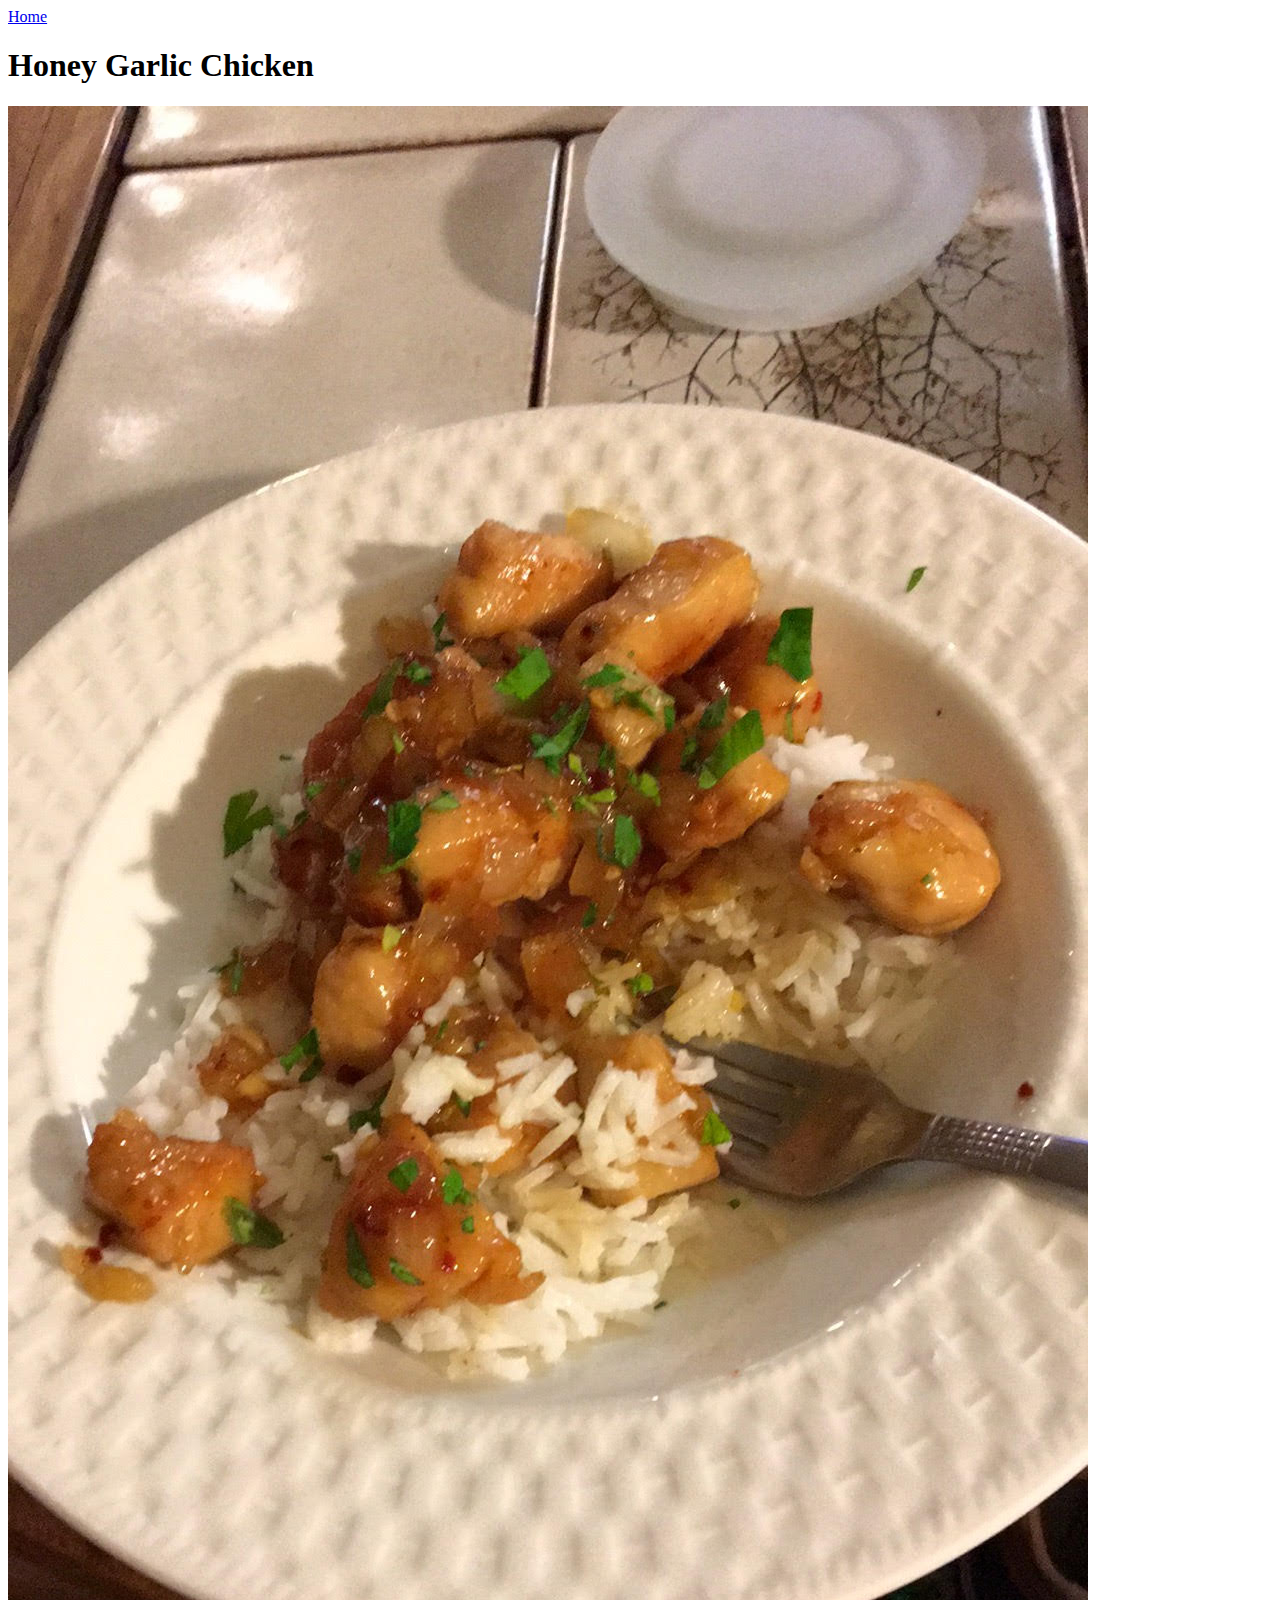
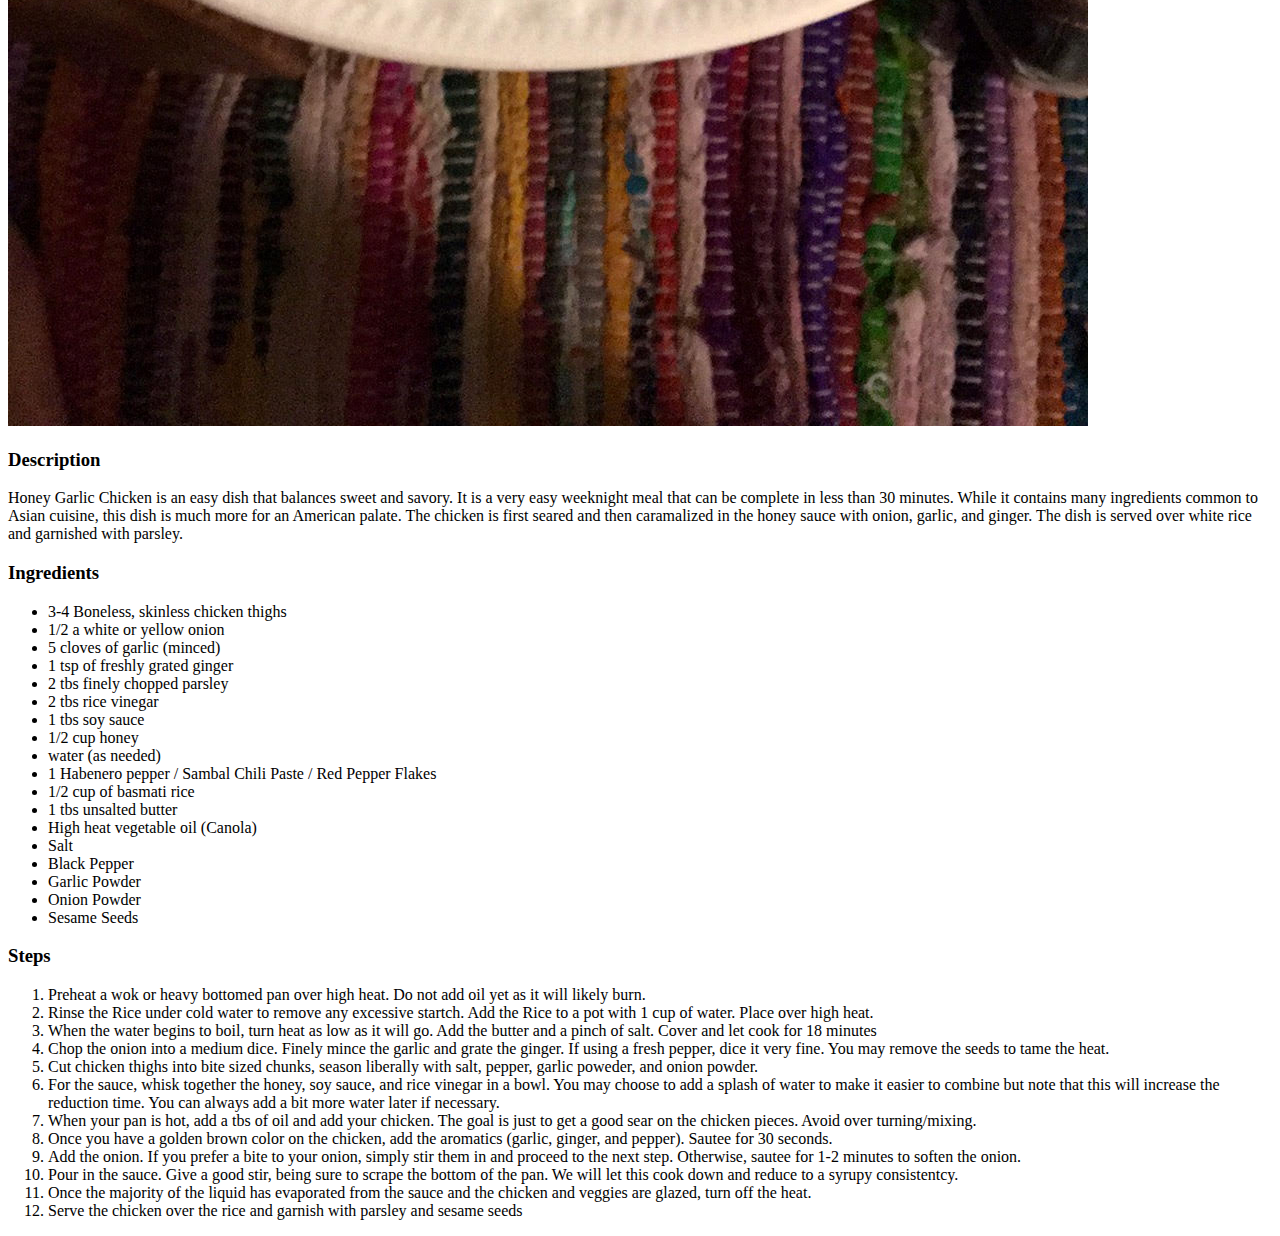
==== recipes/honeygarlicchicken.html @ f98927f2 "Odin Recipe Website Project, initial creation of homepage, and 3 recipes with pictures" ====
<!DOCTYPE html>
<html lang="en">
<head>
    <meta charset="UTF-8">
    <meta http-equiv="X-UA-Compatible" content="IE=edge">
    <meta name="viewport" content="width=device-width, initial-scale=1.0">
    <title>Honey Garlic Chicken Recipe</title>
</head>
    <body>
    <a href="../index.html">Home</a>
    <h1>Honey Garlic Chicken</h1>
    <img src="../images/honeygarlicchicken.jpg">
    <h3>Description</h3>
    <p>
        Honey Garlic Chicken is an easy dish that balances sweet and savory. It is a very easy 
        weeknight meal that can be complete in less than 30 minutes. While it contains many 
        ingredients common to Asian cuisine, this dish is much more for an American palate. 
        The chicken is first seared and then caramalized in the honey sauce with onion, garlic, 
        and ginger. The dish is served over white rice and garnished with parsley.
    </p>
    <h3>Ingredients</h3>
    <ul>
        <li>3-4 Boneless, skinless chicken thighs</li>
        <li>1/2 a white or yellow onion</li>
        <li>5 cloves of garlic (minced)</li>
        <li>1 tsp of freshly grated ginger</li>
        <li>2 tbs finely chopped parsley</li>
        <li>2 tbs rice vinegar</li>
        <li>1 tbs soy sauce</li>
        <li>1/2 cup honey</li>
        <li>water (as needed)</li>
        <li>1 Habenero pepper / Sambal Chili Paste / Red Pepper Flakes</li>
        <li>1/2 cup of basmati rice</li>
        <li>1 tbs unsalted butter</li>
        <li>High heat vegetable oil (Canola)</li>
        <li>Salt</li>
        <li>Black Pepper</li>
        <li>Garlic Powder</li>
        <li>Onion Powder</li>
        <li>Sesame Seeds</li>
    </ul>
    <h3>Steps</h3>
    <ol>
        <li>Preheat a wok or heavy bottomed pan over high heat. Do not add oil yet as it
            will likely burn.
        </li>
        <li>Rinse the Rice under cold water to remove any excessive startch. Add the Rice to 
            a pot with 1 cup of water. Place over high heat.
        </li>
        <li>When the water begins to boil, turn heat as low as it will go. 
            Add the butter and a pinch of salt. Cover and let cook for 18 minutes</li>
        <li>Chop the onion into a medium dice. Finely mince the garlic and grate the ginger.
            If using a fresh pepper, dice it very fine. You may remove the seeds to tame the heat.
        </li>
        <li>Cut chicken thighs into bite sized chunks, season liberally with salt, pepper, garlic 
            poweder, and onion powder.
        </li>
        <li>For the sauce, whisk together the honey, soy sauce, and rice vinegar in a bowl. 
            You may choose to add a splash of water to make it easier to combine but note that 
            this will increase the reduction time. You can always add a bit more water later if 
            necessary.
        </li>
        <li>When your pan is hot, add a tbs of oil and add your chicken. The goal is just to get 
            a good sear on the chicken pieces. Avoid over turning/mixing. 
        </li>
        <li>Once you have a golden brown color on the chicken, add the aromatics (garlic, ginger, 
            and pepper). Sautee for 30 seconds.
        </li>
        <li>Add the onion. If you prefer a bite to your onion, simply stir them in and proceed to 
            the next step. Otherwise, sautee for 1-2 minutes to soften the onion.
        </li>
        <li>Pour in the sauce. Give a good stir, being sure to scrape the bottom of the pan. We will
            let this cook down and reduce to a syrupy consistentcy. 
        </li>
        <li>Once the majority of the liquid has evaporated from the sauce and the chicken and 
            veggies are glazed, turn off the heat.
        </li>
        <li>Serve the chicken over the rice and garnish with parsley and sesame seeds</li>
    </ol>
</body>
</html>
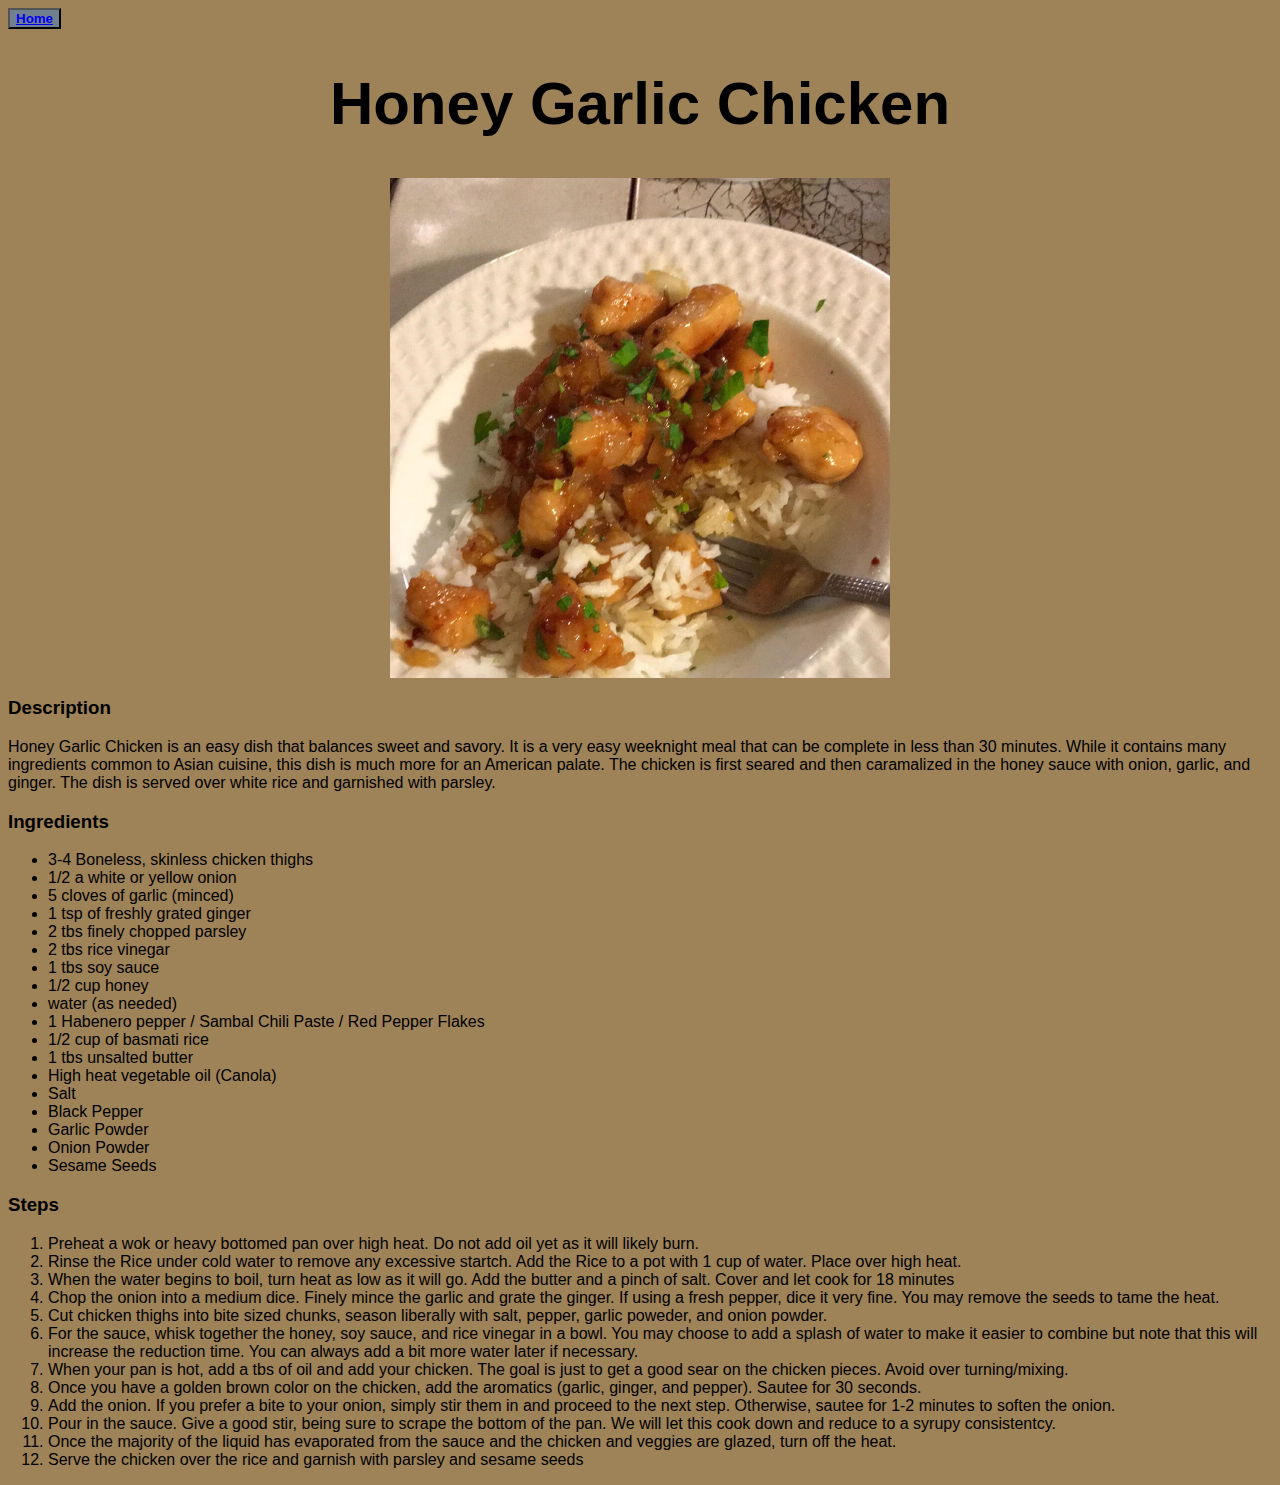
==== commit 1708d51d: "Added 1 css style sheet for all webpages, minor html changes to accomodate addition of css" ====
--- a/recipes/honeygarlicchicken.html
+++ b/recipes/honeygarlicchicken.html
@@ -5,11 +5,12 @@
     <meta http-equiv="X-UA-Compatible" content="IE=edge">
     <meta name="viewport" content="width=device-width, initial-scale=1.0">
     <title>Honey Garlic Chicken Recipe</title>
+    <link rel="stylesheet" href="../style.css">
 </head>
     <body>
-    <a href="../index.html">Home</a>
-    <h1>Honey Garlic Chicken</h1>
-    <img src="../images/honeygarlicchicken.jpg">
+    <button><a href="../index.html">Home</a></button>
+    <h1 class="title">Honey Garlic Chicken</h1>
+    <img class="photo" src="../images/honeygarlicchicken.jpg">
     <h3>Description</h3>
     <p>
         Honey Garlic Chicken is an easy dish that balances sweet and savory. It is a very easy 
--- a/style.css
+++ b/style.css
@@ -0,0 +1,72 @@
+* {
+    font-family:Arial, Helvetica, sans-serif;
+}
+
+body {
+    background-color:rgb(158, 130, 88);
+}
+
+button {
+    background-color: slategray;
+    font-weight: bold;
+}
+
+.title {
+    color: black;
+    text-align: center;
+    font-weight: bold;
+    font-size: 60px;
+}
+
+.title-alt {
+    text-align: center;
+    font-weight: bold;
+    font-size: 100px;
+    -webkit-background-clip: text;
+    background-clip: text;
+    background-image: url(./images/titlebg.jpg);
+    color: transparent;
+}
+
+.thumbnail {
+    height: auto;
+    width: 250px;
+    background-color: gray;
+}
+
+.left {
+    text-align: left;
+}
+
+.center {
+    text-align: center;
+}
+
+.right {
+    text-align: right;
+}
+
+a.item {
+    vertical-align: top;
+    display: inline-block;
+    text-align: center;
+    width: 300px;
+}
+
+.caption {
+    display: block;
+}
+
+.icons {
+    text-align: center;
+}
+
+.photo {
+    display: block;
+    margin-left: auto;
+    margin-right: auto;
+    height: auto;
+    width: 500px;
+    background-color: gray;
+    text-align: center;
+}